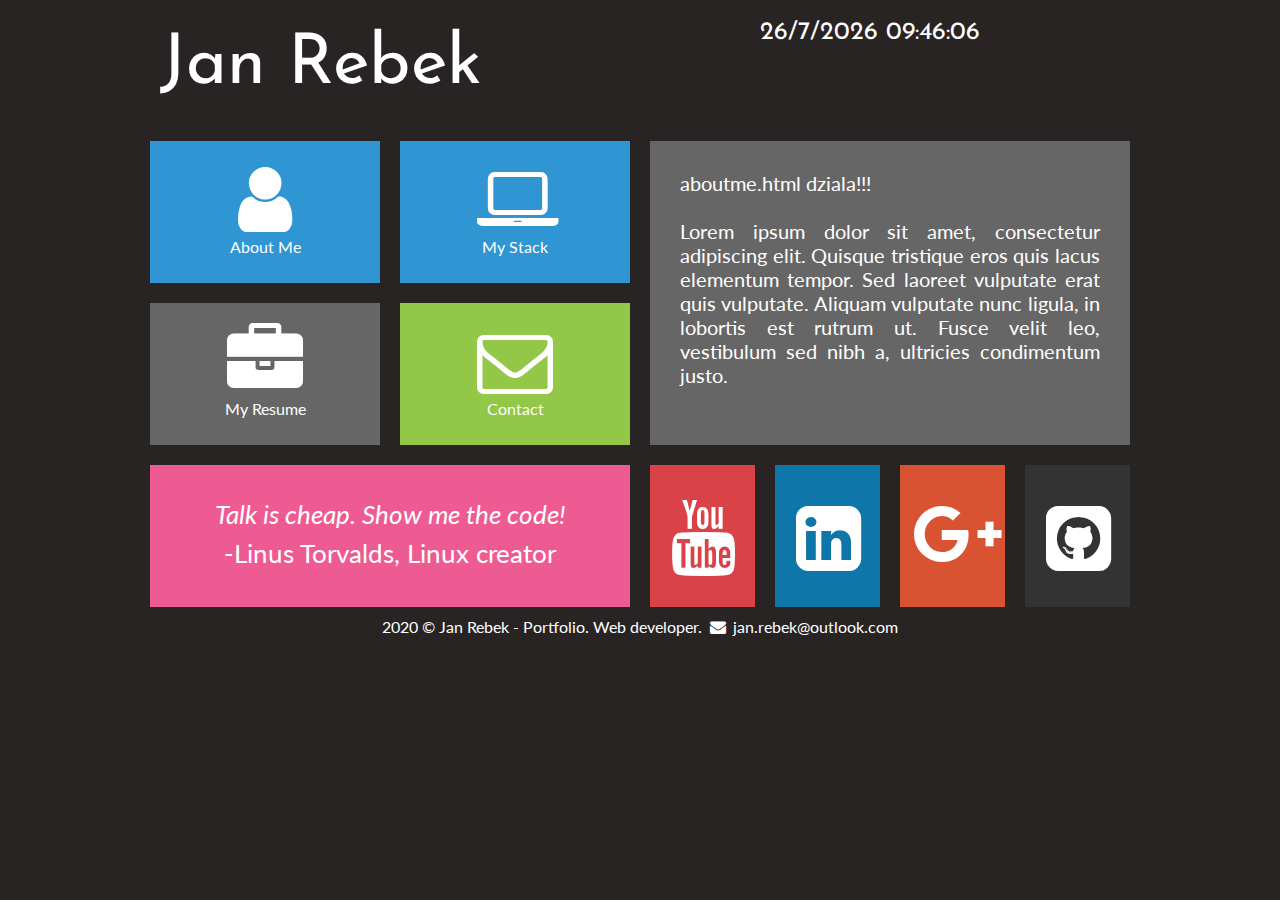
==== aboutme.html @ 9b0a2c43 "Update aboutme.html" ====
<!DOCTYPE html>
<html lang="en">
  <head>
    <meta charset="utf-8" />
    <meta http-equiv="X-UA-Compatible" content="IE=edge,chrome=1" />
    <title>Jan Rebek - Portfolio</title>

    <meta
      name="description"
      content="I will create a beutiful website for you! Hire a webmaster: PHP, JavaScript, HTML, CSS, MySQL, React, React Native"
    />
    <meta
      name="keywords"
      content="order, website, programming, www, programmer, portfolio, php, javascript, html, css, mysql, react, native"
    />

    <link rel="stylesheet" href="style.css" type="text/css" />
    <link rel="stylesheet" href="css/fontello.css" type="text/css" />
    <link
      href="https://fonts.googleapis.com/css2?family=Josefin+Sans&family=Lato&display=swap"
      rel="stylesheet"
    />

    <script type="text/javascript">

        function countTime() {
    
        const today = new Date();
    
        const day = today.getDate();
        const month = today.getMonth()+1;
        const year = today.getFullYear();
    
        let hour = today.getHours();
        if (hour<10) hour = "0"+hour;
    
        let minute = today.getMinutes();
        if (minute<10) minute = "0"+minute;
    
        let second = today.getSeconds();
        if (second<10) second = "0"+second;
    
        document.getElementById("zegar").innerHTML = day+"/"+month+"/"+year+"   "+hour+":"+minute+":"+second;
    
        setTimeout("countTime()", 1000);
        };
    
        </script>


  </head>
  <body onload="countTime()" >
    <div id="container" >
      <div class="rectangle">
        <div id="logo"><a href="index.html" class="tilelinkhtml5">Jan Rebek</a></div>
        <div id="zegar"></div>
        <script type="text/javascript">
            document.getElementById("clock").innerHTML = day+"/"+month+"/"+year+"   "+hour+":"+minute+":"+second;
            </script>
        <div style="clear: both;"></div>
      </div>

      <div class="square">
        <div class="tile1">
           <a href="aboutme.html" class="tilelink"> <i class="icon-user"></i><br/>About Me </a>
        </div>
        <a href="techstack.html" class="tilelinkhtml5"><div class="tile1">
            <i class="icon-laptop"></i><br/>My Stack
        </div></a>
        <div style="clear: both;"></div>

        <div class="tile2">
            <a href="resume.html" class="tilelink">
            <i class="icon-briefcase"></i><br/>My Resume</a>
        </div>
        <div class="tile3">
            <a href="mailto: jan.rebek@outlook.com" class="tilelink">
            <i class="icon-mail"></i><br/>Contact</a>
        </div>
        <div style="clear: both;"></div>

        <div class="tile4"><i>Talk is cheap. Show me the code!</i><br/>-Linus Torvalds, Linux creator</div>
      </div>
      <div class="square">
        <div class="tile5">aboutme.html dziala!!! <br/><br/>Lorem ipsum dolor sit amet, consectetur adipiscing elit. Quisque tristique 
            eros quis lacus elementum tempor. Sed laoreet vulputate erat quis vulputate. Aliquam vulputate nunc ligula, in 
            lobortis est rutrum ut. Fusce velit leo, vestibulum sed nibh a, ultricies condimentum justo. </div>
            <div class="yt">
              <a href="http://youtube.com" target="_blank" class="sociallink">
                  <i class="icon-youtube"></i></a>
          </div>
          <div class="li">
              <a href="https://www.linkedin.com/in/janrebek/" target="_blank" class="sociallink">
              <i class="icon-linkedin-squared"></i></a>
          </div>
          <div class="gplus">
              <a href="http://youtube.com" target="_blank" class="sociallink">
              <i class="icon-gplus"></i></a>
          </div>
          <div class="gh">
              <a href="https://github.com/JanRebek" target="_blank" class="sociallink">
                <i class="icon-github-squared"></i></a>
              </div>
    
              <div style="clear: both;"></div></a>
            </div>
      
            <div style="clear: both;"></div>
            <div class="footer">
              2020 &copy; Jan Rebek - Portfolio. Web developer. <i class="icon-mail-alt"></i> jan.rebek@outlook.com
            </div>
        </div>
        </body>
      </html>
---- style.css ----
body {
  background-color: #292424;
  color: #ffffff;
  font-family: "Lato", sans-serif;
}

#container {
  width: 1000px;
  margin-left: auto;
  margin-right: auto;
}

.rectangle {
  width: 960px;
  margin: 20px;
}

.footer {
  width: 100%;
  height: 50px;
  text-align: center;
  justify-content: center;
}

.square {
  width: 50%;
  float: left;
}

#logo {
  float: left;
  font-family: "Josefin Sans", sans-serif;
  font-size: 70px;
  width: 600px;
  margin-top: 10px;
  margin-bottom: 10px;
  text-align: left;
}

#zegar {
  float: left;
  font-family: "Josefin Sans", sans-serif;
  font-size: 25px;
  text-align: left;
}

.tile1 {
  margin: 10px;
  width: 230px;
  height: 142px;
  background-color: #3095d3;
  float: left;
  text-align: center;
}

.tile1:hover {
  background-color: #2084c2;
}

.tile2 {
  margin: 10px;
  width: 230px;
  height: 142px;
  background-color: #666666;
  float: left;
  text-align: center;
}

.tile2:hover {
  background-color: #555555;
}

.tile3 {
  margin: 10px;
  width: 230px;
  height: 142px;
  background-color: #93c748;
  float: left;
  text-align: center;
}

.tile3:hover {
  background-color: #82b637;
}

.tile4 {
  margin: 10px;
  width: 420px;
  height: 82px;
  background-color: #ee5a92;
  text-align: center;
  font-size: 26px;
  padding: 30px;
  line-height: 150%;
}

.tile5 {
  margin: 10px;
  width: 420px;
  height: 244px;
  background-color: #666666;
  text-align: center;
  text-align: justify;
  padding: 30px;
  font-size: 20px;
}

a {
  text-decoration: none;
}

a:hover {
  text-decoration: underline;
}

.yt {
  margin: 10px;
  width: 105px;
  height: 142px;
  background-color: #d94348;
  float: left;
}

.yt:hover {
  background-color: #c83237;
}

.li {
  margin: 10px;
  width: 105px;
  height: 142px;
  background-color: #0e76a8;
  float: left;
}

.li:hover {
  background-color: #0d65a7;
}

.gplus {
  margin: 10px;
  width: 105px;
  height: 142px;
  background-color: #d95333;
  float: left;
}

.gplus:hover {
  background-color: #c84222;
}

.gh {
  margin: 10px;
  width: 105px;
  height: 142px;
  background-color: #333;
  float: left;
}

.gh:hover {
  background-color: #222;
}

a.tilelink {
  color: #ffffff;
  text-decoration: none;
  display: block;
  width: 230px;
  height: 142px;
}

a.tilelinkhtml5 {
  color: #ffffff;
  text-decoration: none;
}

a.sociallink {
  color: #ffffff;
  text-decoration: none;
  display: block;
  width: 105px;
  height: 142px;
}
---- css/fontello.css ----
@font-face {
  font-family: 'fontello';
  src: url('../font/fontello.eot?87267435');
  src: url('../font/fontello.eot?87267435#iefix') format('embedded-opentype'),
       url('../font/fontello.woff2?87267435') format('woff2'),
       url('../font/fontello.woff?87267435') format('woff'),
       url('../font/fontello.ttf?87267435') format('truetype'),
       url('../font/fontello.svg?87267435#fontello') format('svg');
  font-weight: normal;
  font-style: normal;
}
/* Chrome hack: SVG is rendered more smooth in Windozze. 100% magic, uncomment if you need it. */
/* Note, that will break hinting! In other OS-es font will be not as sharp as it could be */
/*
@media screen and (-webkit-min-device-pixel-ratio:0) {
  @font-face {
    font-family: 'fontello';
    src: url('../font/fontello.svg?87267435#fontello') format('svg');
  }
}
*/
 
 [class^="icon-"]:before, [class*=" icon-"]:before {
  font-family: "fontello";
  font-style: normal;
  font-weight: normal;
  speak: never;
 
  display: inline-block;
  text-decoration: inherit;
  width: 1em;
  margin-right: .2em;
  text-align: center;
  /* opacity: .8; */
 
  /* For safety - reset parent styles, that can break glyph codes*/
  font-variant: normal;
  text-transform: none;
 
  /* fix buttons height, for twitter bootstrap */
  line-height: 1em;
 
  /* Animation center compensation - margins should be symmetric */
  /* remove if not needed */
  margin-left: .2em;
 
  /* you can be more comfortable with increased icons size */
  /* font-size: 120%; */
 
  /* Font smoothing. That was taken from TWBS */
  -webkit-font-smoothing: antialiased;
  -moz-osx-font-smoothing: grayscale;
 
  /* Uncomment for 3D effect */
  /* text-shadow: 1px 1px 1px rgba(127, 127, 127, 0.3); */
}
 
.icon-user:before { content: '\e800'; font-size: 76px; margin-top: 20px;} /* '' */
.icon-briefcase:before { content: '\e801'; font-size: 76px; margin-top: 20px; } /* '' */
.icon-mail:before { content: '\e802'; font-size: 76px; margin-top: 20px; } /* '' */
.icon-twitter:before { content: '\f099'; } /* '' */
.icon-gplus:before { content: '\f0d5'; font-size: 68px; margin-top: 35px;} /* '' */
.icon-mail-alt:before { content: '\f0e0'; } /* '' */
.icon-laptop:before { content: '\f109'; font-size: 76px; margin-top: 20px; } /* '' */
.icon-youtube:before { content: '\f167'; font-size: 76px; margin-top: 35px; } /* '' */
.icon-github-squared:before { content: '\f300'; font-size: 76px; margin-top: 35px; } /* '' */
.icon-facebook-squared:before { content: '\f308'; font-size: 76px; margin-top: 35px;} /* '' */
.icon-linkedin-squared:before { content: '\f30c'; font-size: 76px; margin-top: 35px;} /* '' */
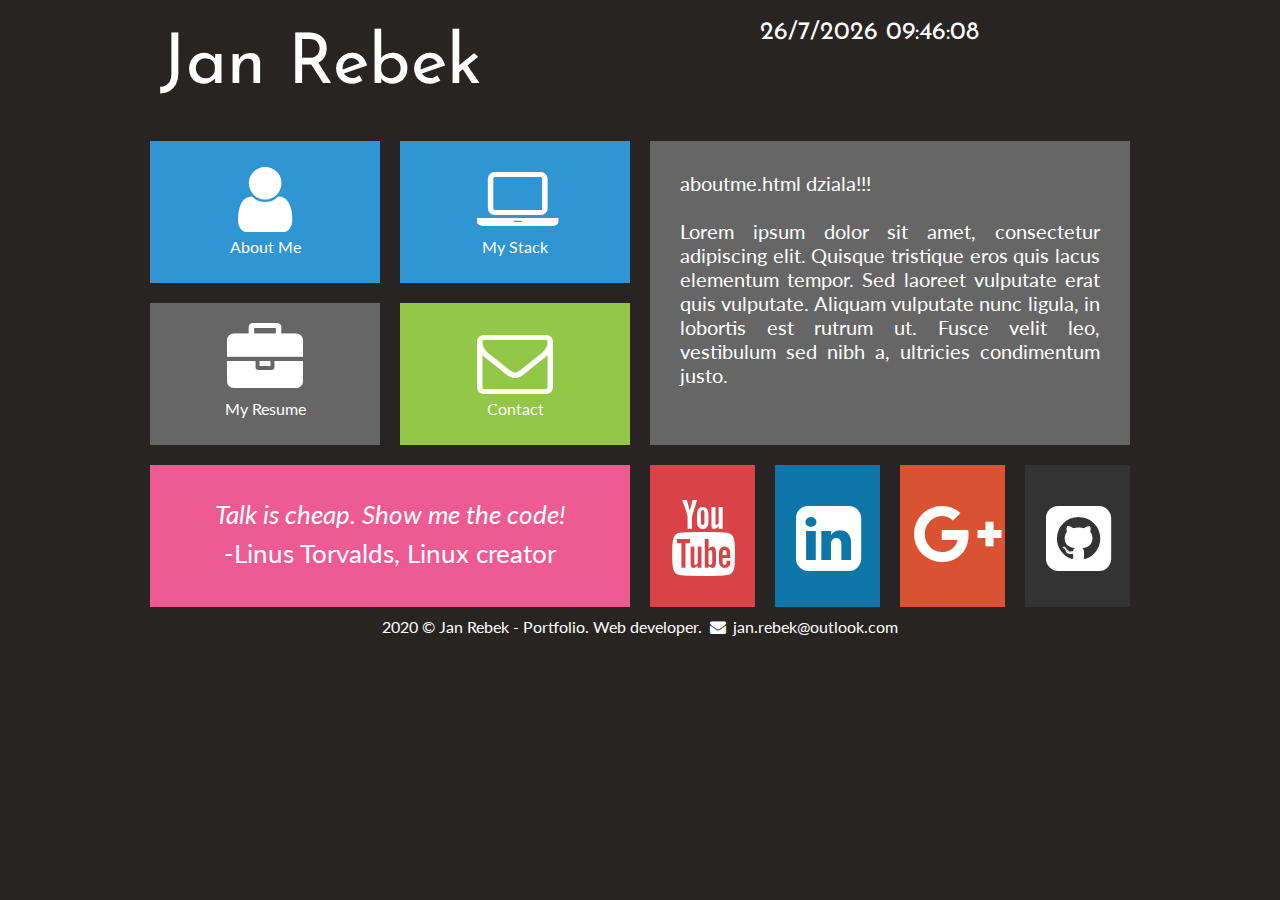
==== commit 55150380: "Update aboutme.html" ====
--- a/aboutme.html
+++ b/aboutme.html
@@ -62,15 +62,15 @@
 
       <div class="square">
         <div class="tile1">
-           <a href="aboutme.html" class="tilelink"> <i class="icon-user"></i><br/>About Me </a>
+           <a href="aboutme" class="tilelink"> <i class="icon-user"></i><br/>About Me </a>
         </div>
-        <a href="techstack.html" class="tilelinkhtml5"><div class="tile1">
+        <a href="techstack" class="tilelinkhtml5"><div class="tile1">
             <i class="icon-laptop"></i><br/>My Stack
         </div></a>
         <div style="clear: both;"></div>
 
         <div class="tile2">
-            <a href="resume.html" class="tilelink">
+            <a href="resume" class="tilelink">
             <i class="icon-briefcase"></i><br/>My Resume</a>
         </div>
         <div class="tile3">
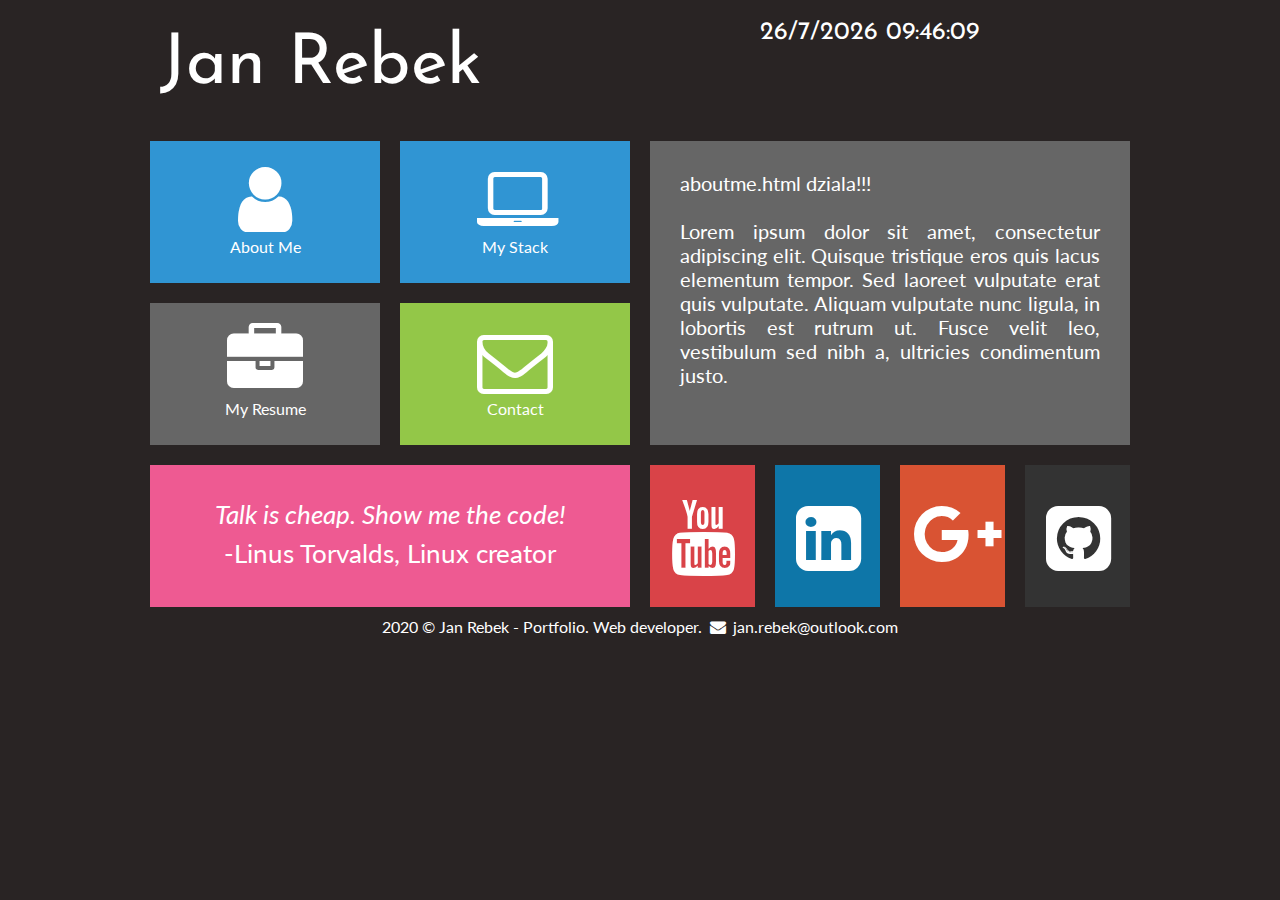
==== commit 3dc76bc3: "Update aboutme.html" ====
--- a/aboutme.html
+++ b/aboutme.html
@@ -52,7 +52,7 @@
   <body onload="countTime()" >
     <div id="container" >
       <div class="rectangle">
-        <div id="logo"><a href="index.html" class="tilelinkhtml5">Jan Rebek</a></div>
+        <div id="logo"><a href="index" class="tilelinkhtml5">Jan Rebek</a></div>
         <div id="zegar"></div>
         <script type="text/javascript">
             document.getElementById("clock").innerHTML = day+"/"+month+"/"+year+"   "+hour+":"+minute+":"+second;
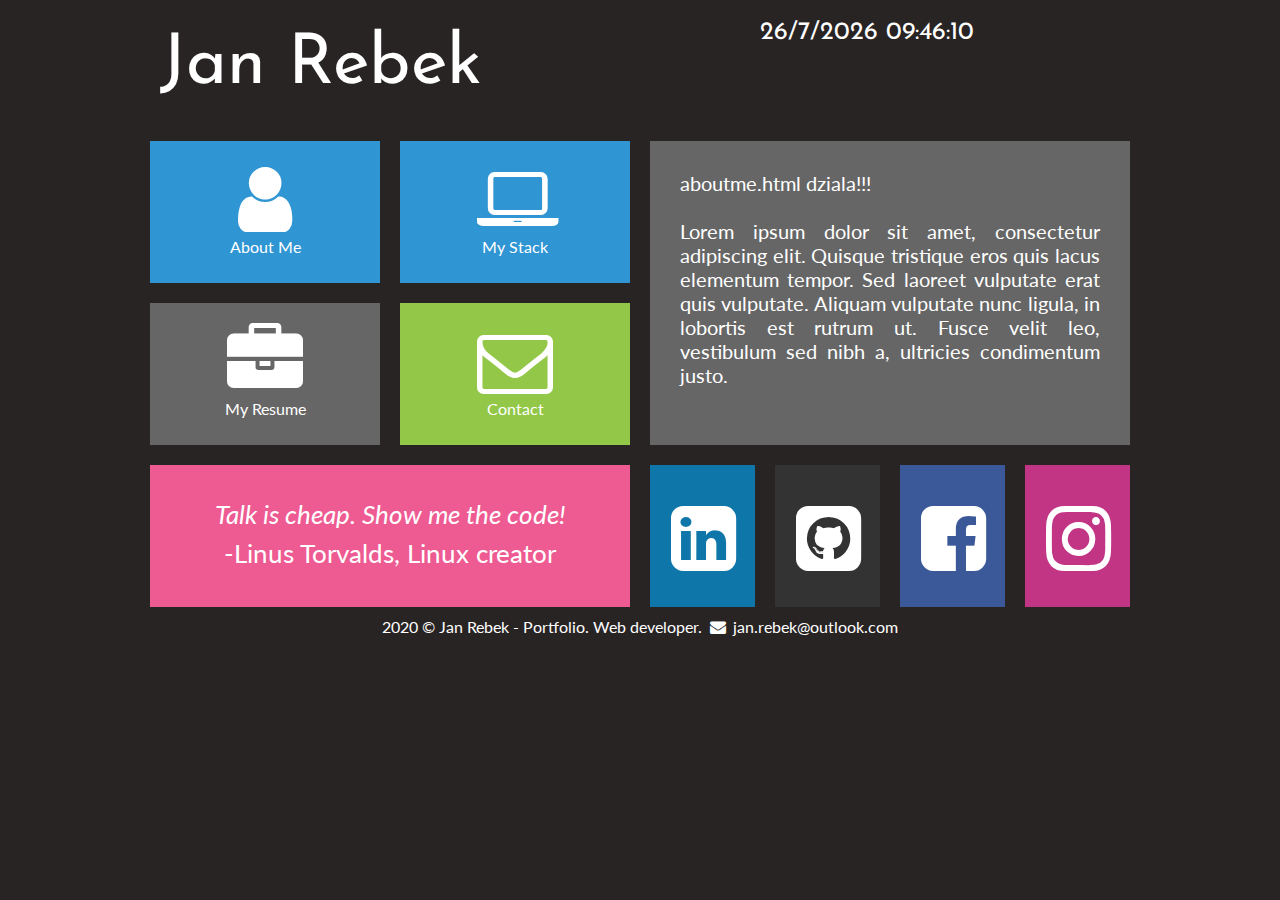
==== commit 08defcff: "more changes" ====
--- a/aboutme.html
+++ b/aboutme.html
@@ -85,22 +85,26 @@
         <div class="tile5">aboutme.html dziala!!! <br/><br/>Lorem ipsum dolor sit amet, consectetur adipiscing elit. Quisque tristique 
             eros quis lacus elementum tempor. Sed laoreet vulputate erat quis vulputate. Aliquam vulputate nunc ligula, in 
             lobortis est rutrum ut. Fusce velit leo, vestibulum sed nibh a, ultricies condimentum justo. </div>
-            <div class="yt">
-              <a href="http://youtube.com" target="_blank" class="sociallink">
-                  <i class="icon-youtube"></i></a>
-          </div>
-          <div class="li">
+            
+            <div class="li">
               <a href="https://www.linkedin.com/in/janrebek/" target="_blank" class="sociallink">
               <i class="icon-linkedin-squared"></i></a>
           </div>
-          <div class="gplus">
-              <a href="http://youtube.com" target="_blank" class="sociallink">
-              <i class="icon-gplus"></i></a>
-          </div>
+  
           <div class="gh">
               <a href="https://github.com/JanRebek" target="_blank" class="sociallink">
                 <i class="icon-github-squared"></i></a>
               </div>
+  
+              <div class="fb">
+                <a href="https://www.facebook.com/JanRebek/" target="_blank" class="sociallink">
+                <i class="icon-facebook-squared"></i></a>
+            </div>
+  
+              <div class="ig">
+                <a href="https://www.instagram.com/jannrebek/" target="_blank" class="sociallink">
+                    <i class="icon-instagram"></i></a>
+            </div>
     
               <div style="clear: both;"></div></a>
             </div>
--- a/style.css
+++ b/style.css
@@ -103,6 +103,7 @@
   text-align: justify;
   padding: 30px;
   font-size: 20px;
+  font-family: "Lato", sans-serif;
 }
 
 a {
@@ -113,16 +114,16 @@
   text-decoration: underline;
 }
 
-.yt {
+.ig {
   margin: 10px;
   width: 105px;
   height: 142px;
-  background-color: #d94348;
+  background-color: #c13584;
   float: left;
 }
 
-.yt:hover {
-  background-color: #c83237;
+.ig:hover {
+  background-color: #b02473;
 }
 
 .li {
@@ -137,16 +138,16 @@
   background-color: #0d65a7;
 }
 
-.gplus {
+.fb {
   margin: 10px;
   width: 105px;
   height: 142px;
-  background-color: #d95333;
+  background-color: #3b5998;
   float: left;
 }
 
-.gplus:hover {
-  background-color: #c84222;
+.fb:hover {
+  background-color: #2a4887;
 }
 
 .gh {
--- a/css/fontello.css
+++ b/css/fontello.css
@@ -1,11 +1,11 @@
 @font-face {
-  font-family: 'fontello';
-  src: url('../font/fontello.eot?87267435');
-  src: url('../font/fontello.eot?87267435#iefix') format('embedded-opentype'),
-       url('../font/fontello.woff2?87267435') format('woff2'),
-       url('../font/fontello.woff?87267435') format('woff'),
-       url('../font/fontello.ttf?87267435') format('truetype'),
-       url('../font/fontello.svg?87267435#fontello') format('svg');
+  font-family: "fontello";
+  src: url("../font/fontello.eot?36547732");
+  src: url("../font/fontello.eot?36547732#iefix") format("embedded-opentype"),
+    url("../font/fontello.woff2?36547732") format("woff2"),
+    url("../font/fontello.woff?36547732") format("woff"),
+    url("../font/fontello.ttf?36547732") format("truetype"),
+    url("../font/fontello.svg?36547732#fontello") format("svg");
   font-weight: normal;
   font-style: normal;
 }
@@ -15,54 +15,100 @@
 @media screen and (-webkit-min-device-pixel-ratio:0) {
   @font-face {
     font-family: 'fontello';
-    src: url('../font/fontello.svg?87267435#fontello') format('svg');
+    src: url('../font/fontello.svg?36547732#fontello') format('svg');
   }
 }
 */
- 
- [class^="icon-"]:before, [class*=" icon-"]:before {
+
+[class^="icon-"]:before,
+[class*=" icon-"]:before {
   font-family: "fontello";
   font-style: normal;
   font-weight: normal;
   speak: never;
- 
+
   display: inline-block;
   text-decoration: inherit;
   width: 1em;
-  margin-right: .2em;
+  margin-right: 0.2em;
   text-align: center;
   /* opacity: .8; */
- 
+
   /* For safety - reset parent styles, that can break glyph codes*/
   font-variant: normal;
   text-transform: none;
- 
+
   /* fix buttons height, for twitter bootstrap */
   line-height: 1em;
- 
+
   /* Animation center compensation - margins should be symmetric */
   /* remove if not needed */
-  margin-left: .2em;
- 
+  margin-left: 0.2em;
+
   /* you can be more comfortable with increased icons size */
   /* font-size: 120%; */
- 
+
   /* Font smoothing. That was taken from TWBS */
   -webkit-font-smoothing: antialiased;
   -moz-osx-font-smoothing: grayscale;
- 
+
   /* Uncomment for 3D effect */
   /* text-shadow: 1px 1px 1px rgba(127, 127, 127, 0.3); */
 }
- 
-.icon-user:before { content: '\e800'; font-size: 76px; margin-top: 20px;} /* '' */
-.icon-briefcase:before { content: '\e801'; font-size: 76px; margin-top: 20px; } /* '' */
-.icon-mail:before { content: '\e802'; font-size: 76px; margin-top: 20px; } /* '' */
-.icon-twitter:before { content: '\f099'; } /* '' */
-.icon-gplus:before { content: '\f0d5'; font-size: 68px; margin-top: 35px;} /* '' */
-.icon-mail-alt:before { content: '\f0e0'; } /* '' */
-.icon-laptop:before { content: '\f109'; font-size: 76px; margin-top: 20px; } /* '' */
-.icon-youtube:before { content: '\f167'; font-size: 76px; margin-top: 35px; } /* '' */
-.icon-github-squared:before { content: '\f300'; font-size: 76px; margin-top: 35px; } /* '' */
-.icon-facebook-squared:before { content: '\f308'; font-size: 76px; margin-top: 35px;} /* '' */
-.icon-linkedin-squared:before { content: '\f30c'; font-size: 76px; margin-top: 35px;} /* '' */+
+.icon-user:before {
+  content: "\e800";
+  font-size: 76px;
+  margin-top: 20px;
+} /* '' */
+.icon-briefcase:before {
+  content: "\e801";
+  font-size: 76px;
+  margin-top: 20px;
+} /* '' */
+.icon-mail:before {
+  content: "\e802";
+  font-size: 76px;
+  margin-top: 20px;
+} /* '' */
+.icon-twitter:before {
+  content: "\f099";
+} /* '' */
+.icon-gplus:before {
+  content: "\f0d5";
+  font-size: 68px;
+  margin-top: 35px;
+} /* '' */
+.icon-mail-alt:before {
+  content: "\f0e0";
+} /* '' */
+.icon-laptop:before {
+  content: "\f109";
+  font-size: 76px;
+  margin-top: 20px;
+} /* '' */
+.icon-youtube:before {
+  content: "\f167";
+  font-size: 76px;
+  margin-top: 35px;
+} /* '' */
+.icon-github-squared:before {
+  content: "\f300";
+  font-size: 76px;
+  margin-top: 35px;
+} /* '' */
+.icon-facebook-squared:before {
+  content: "\f308";
+  font-size: 76px;
+  margin-top: 35px;
+} /* '' */
+.icon-linkedin-squared:before {
+  content: "\f30c";
+  font-size: 76px;
+  margin-top: 35px;
+} /* '' */
+.icon-instagram:before {
+  content: "\f16d";
+  font-size: 76px;
+  margin-top: 35px;
+} /* '' */
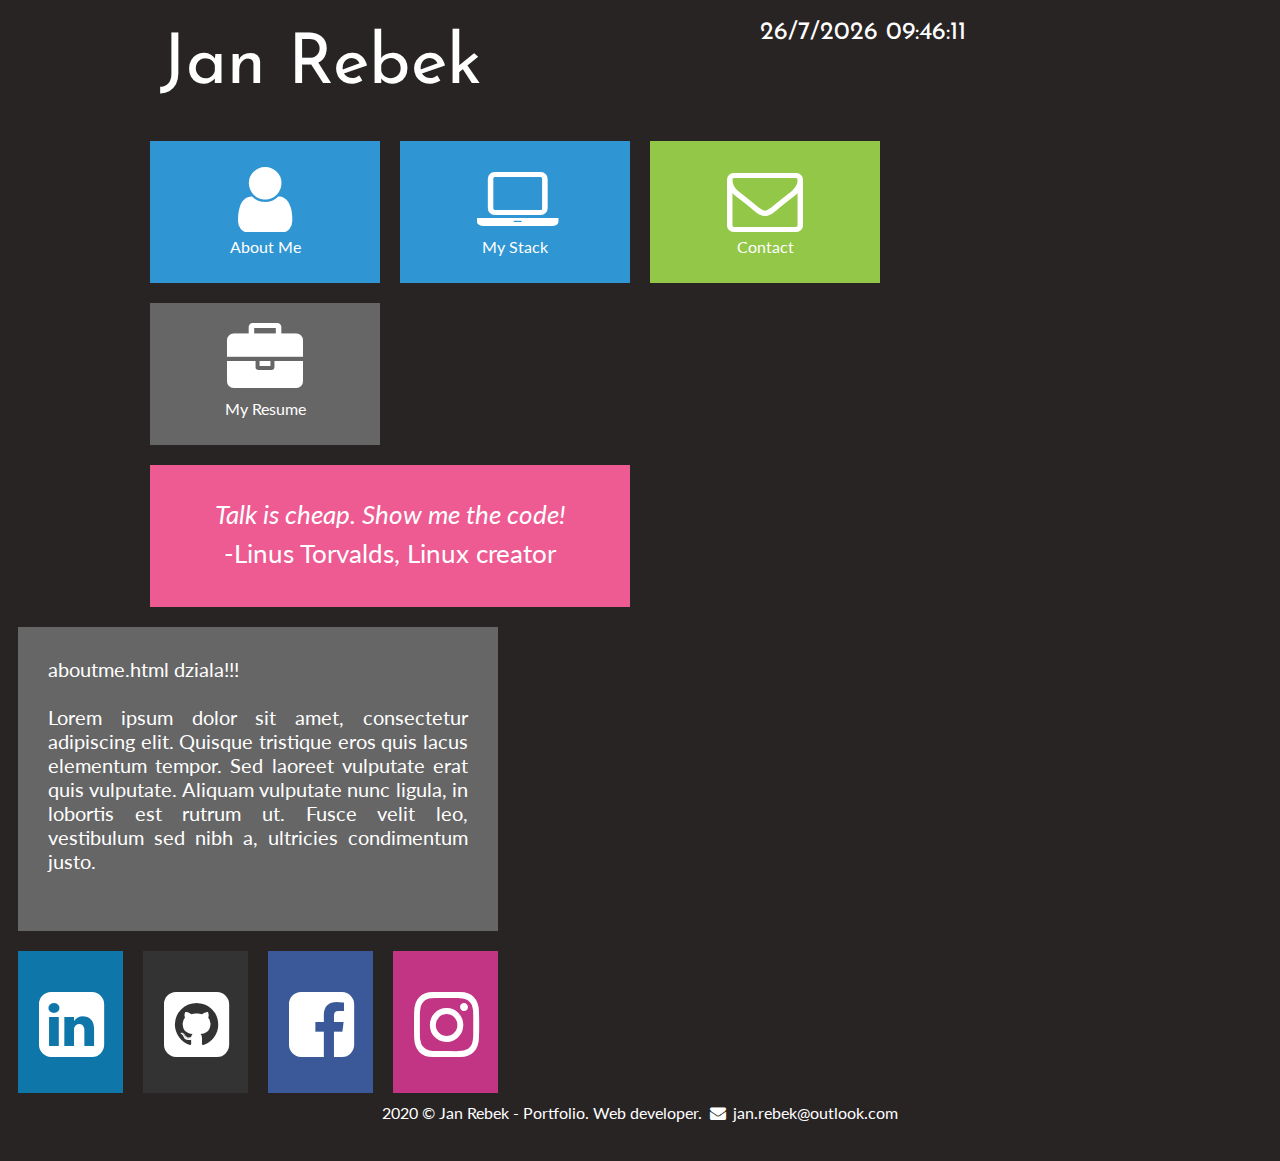
==== commit ff4eb549: "resume update" ====
--- a/aboutme.html
+++ b/aboutme.html
@@ -70,8 +70,10 @@
         <div style="clear: both;"></div>
 
         <div class="tile2">
-            <a href="resume" class="tilelink">
-            <i class="icon-briefcase"></i><br/>My Resume</a>
+          <a href="JanRebekResume.pdf" class="tilelink">
+          <i class="icon-briefcase"></i><br/>My Resume</a>
+      </div>
+      
         </div>
         <div class="tile3">
             <a href="mailto: jan.rebek@outlook.com" class="tilelink">
@@ -96,6 +98,7 @@
                 <i class="icon-github-squared"></i></a>
               </div>
   
+              
               <div class="fb">
                 <a href="https://www.facebook.com/JanRebek/" target="_blank" class="sociallink">
                 <i class="icon-facebook-squared"></i></a>
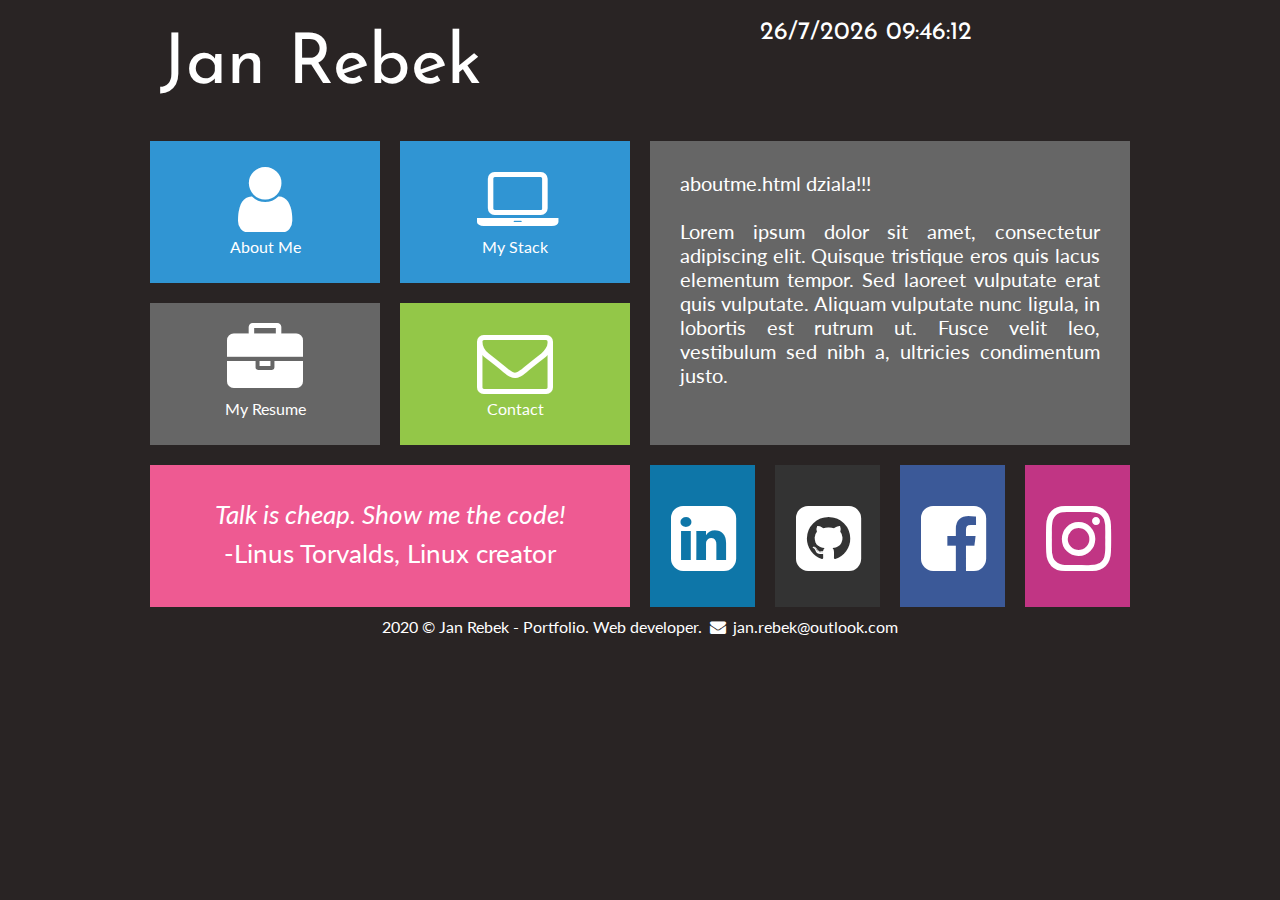
==== commit c1ea9a1b: "Update aboutme.html" ====
--- a/aboutme.html
+++ b/aboutme.html
@@ -60,7 +60,7 @@
         <div style="clear: both;"></div>
       </div>
 
-      <div class="square">
+  <div class="square">
         <div class="tile1">
            <a href="aboutme" class="tilelink"> <i class="icon-user"></i><br/>About Me </a>
         </div>
@@ -70,15 +70,14 @@
         <div style="clear: both;"></div>
 
         <div class="tile2">
-          <a href="JanRebekResume.pdf" class="tilelink">
-          <i class="icon-briefcase"></i><br/>My Resume</a>
-      </div>
-      
+            <a href="JanRebekResume.pdf" class="tilelink">
+            <i class="icon-briefcase"></i><br/>My Resume</a>
         </div>
         <div class="tile3">
             <a href="mailto: jan.rebek@outlook.com" class="tilelink">
             <i class="icon-mail"></i><br/>Contact</a>
         </div>
+    
         <div style="clear: both;"></div>
 
         <div class="tile4"><i>Talk is cheap. Show me the code!</i><br/>-Linus Torvalds, Linux creator</div>
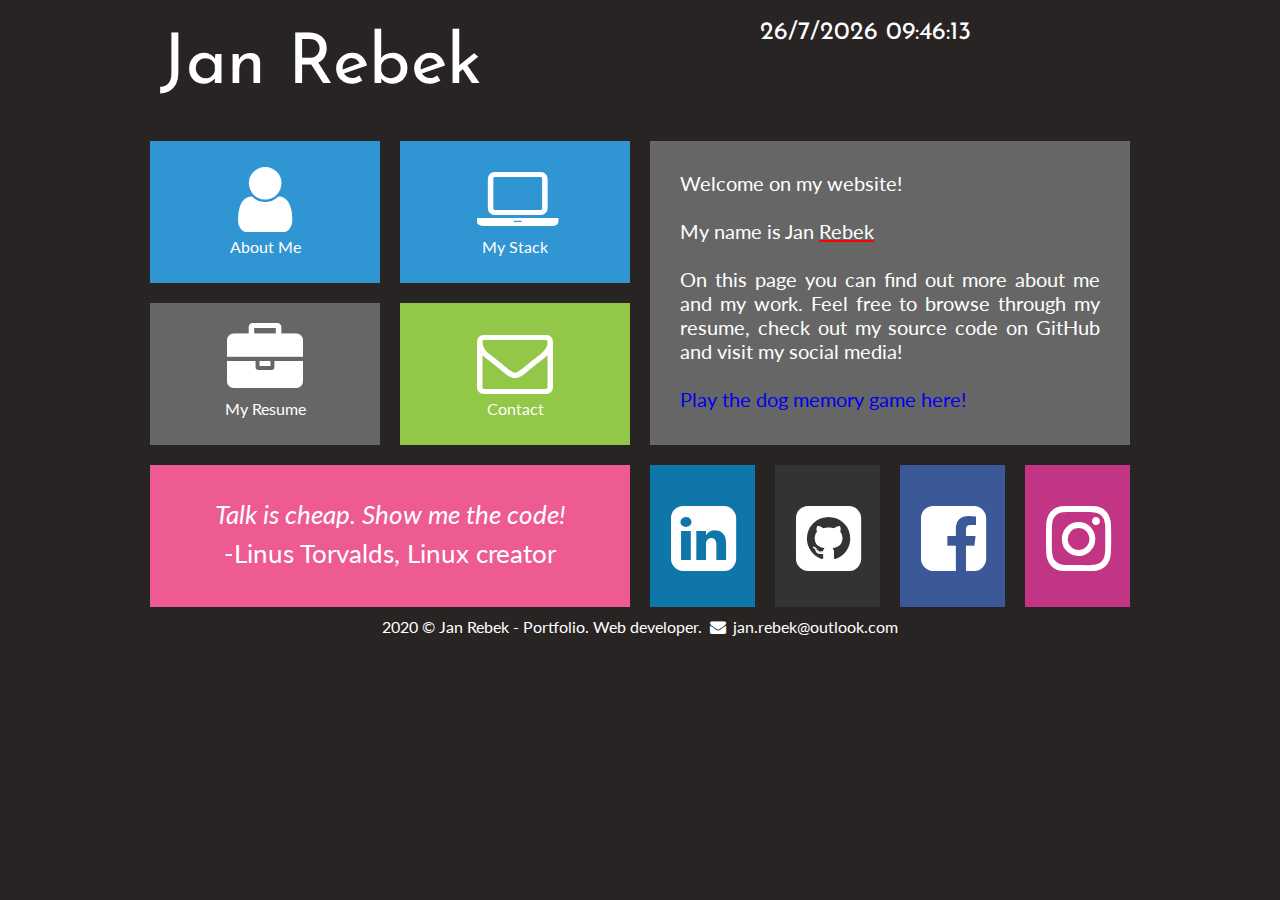
==== commit 5ac36a80: "changes" ====
--- a/aboutme.html
+++ b/aboutme.html
@@ -83,9 +83,8 @@
         <div class="tile4"><i>Talk is cheap. Show me the code!</i><br/>-Linus Torvalds, Linux creator</div>
       </div>
       <div class="square">
-        <div class="tile5">aboutme.html dziala!!! <br/><br/>Lorem ipsum dolor sit amet, consectetur adipiscing elit. Quisque tristique 
-            eros quis lacus elementum tempor. Sed laoreet vulputate erat quis vulputate. Aliquam vulputate nunc ligula, in 
-            lobortis est rutrum ut. Fusce velit leo, vestibulum sed nibh a, ultricies condimentum justo. </div>
+        <div class="tile5">Welcome on my website!  <br/><br/>My name is Jan <span style="text-decoration: underline; text-decoration-color: red;"  >Rebek</span><br/><br/> On this page you can find out more about me and my work. Feel free to browse through my resume, 
+            check out my source code on GitHub and visit my social media!<br/><br/><a href="gra">Play the dog memory game here!</a> </div>
             
             <div class="li">
               <a href="https://www.linkedin.com/in/janrebek/" target="_blank" class="sociallink">
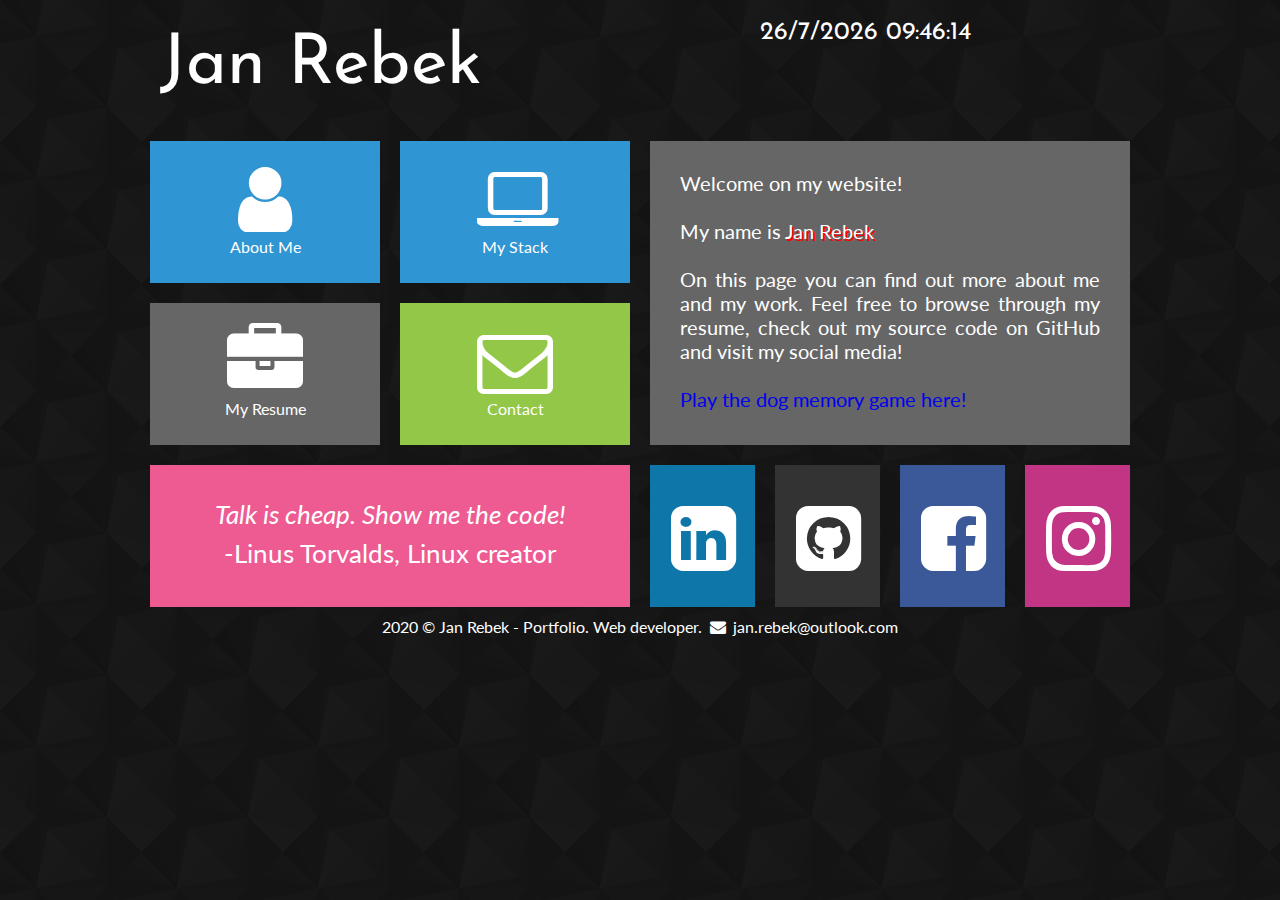
==== commit db15b7c9: "changes" ====
--- a/aboutme.html
+++ b/aboutme.html
@@ -83,8 +83,8 @@
         <div class="tile4"><i>Talk is cheap. Show me the code!</i><br/>-Linus Torvalds, Linux creator</div>
       </div>
       <div class="square">
-        <div class="tile5">Welcome on my website!  <br/><br/>My name is Jan <span style="text-decoration: underline; text-decoration-color: red;"  >Rebek</span><br/><br/> On this page you can find out more about me and my work. Feel free to browse through my resume, 
-            check out my source code on GitHub and visit my social media!<br/><br/><a href="gra">Play the dog memory game here!</a> </div>
+        <div class="tile5">Welcome on my website!  <br/><br/>My name is <span style="text-shadow: 2px 2px #ff0000"  > Jan Rebek</span><br/><br/> On this page you can find out more about me and my work. Feel free to browse through my resume, 
+          check out my source code on GitHub and visit my social media!<br/><br/><a href="gra">Play the dog memory game here!</a> </div>
             
             <div class="li">
               <a href="https://www.linkedin.com/in/janrebek/" target="_blank" class="sociallink">
--- a/style.css
+++ b/style.css
@@ -1,5 +1,5 @@
 body {
-  background-color: #292424;
+  background-image: url("diagmonds.png");
   color: #ffffff;
   font-family: "Lato", sans-serif;
 }
